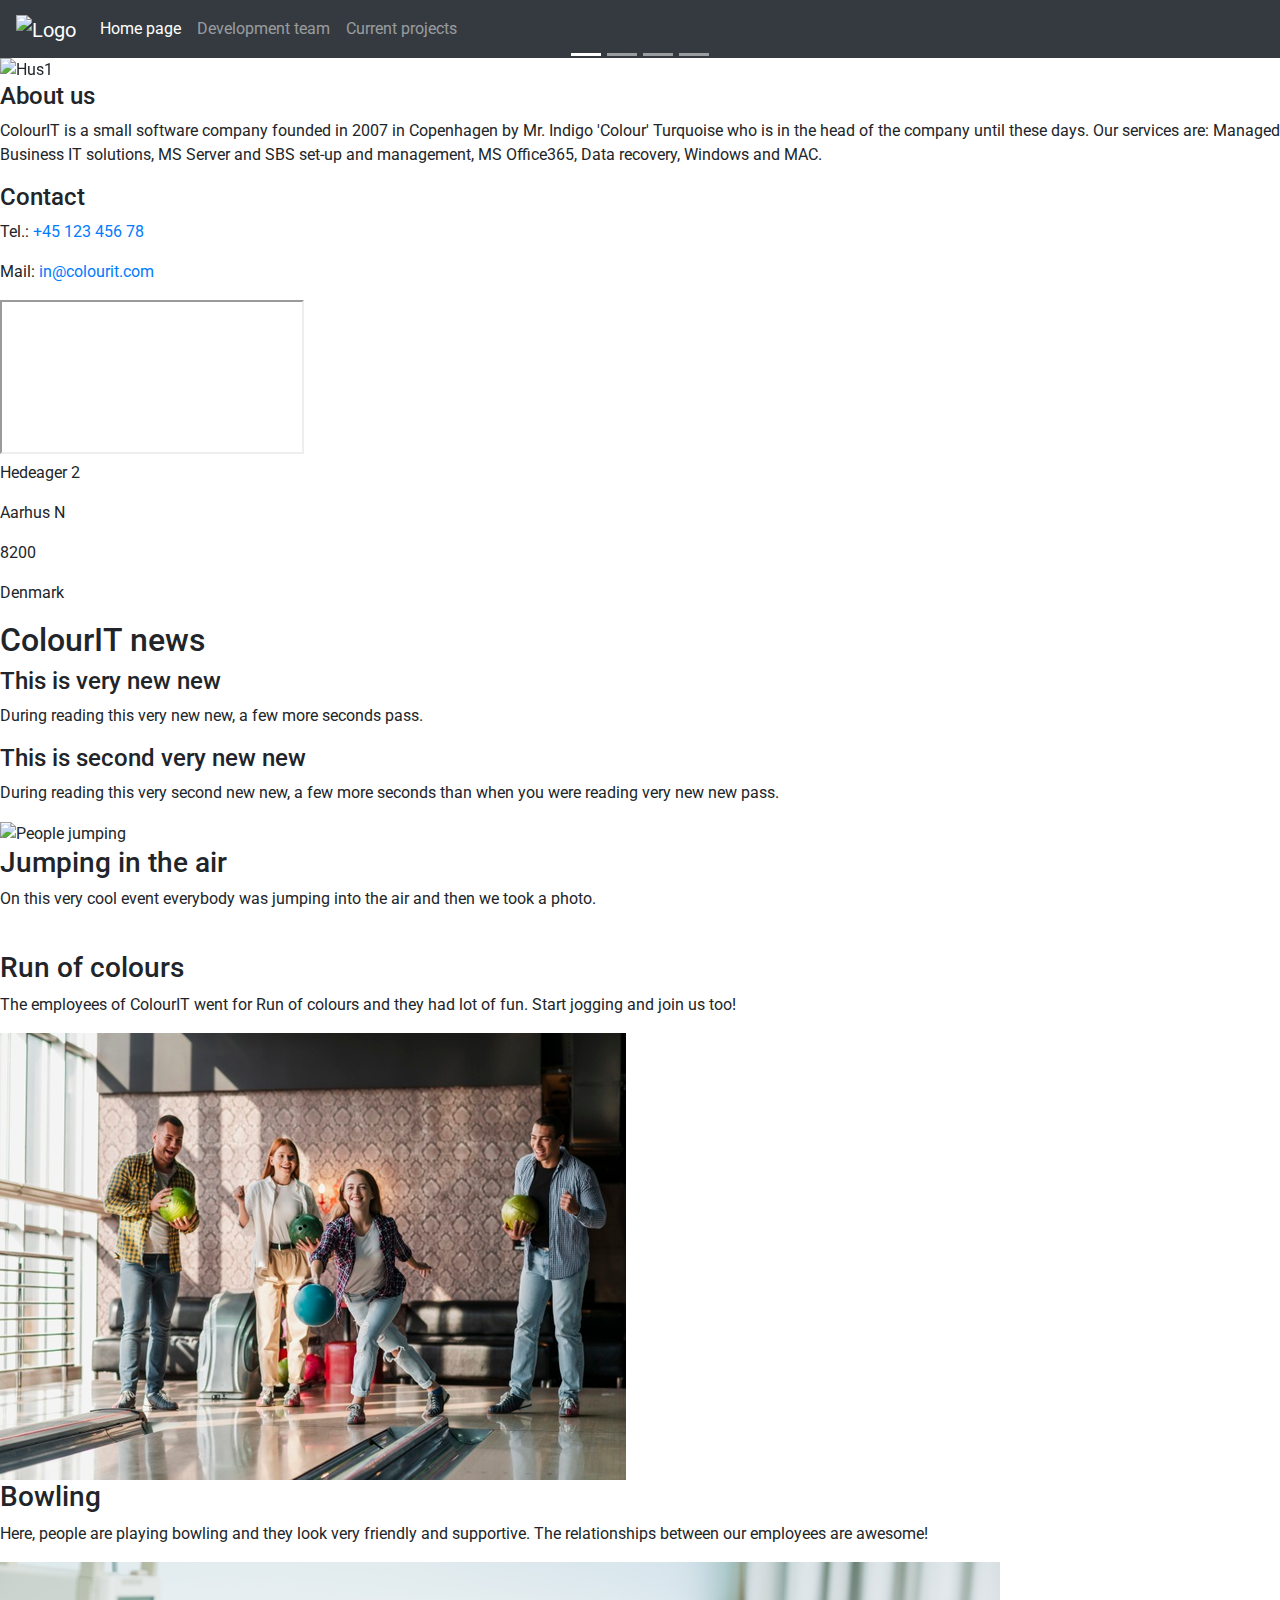
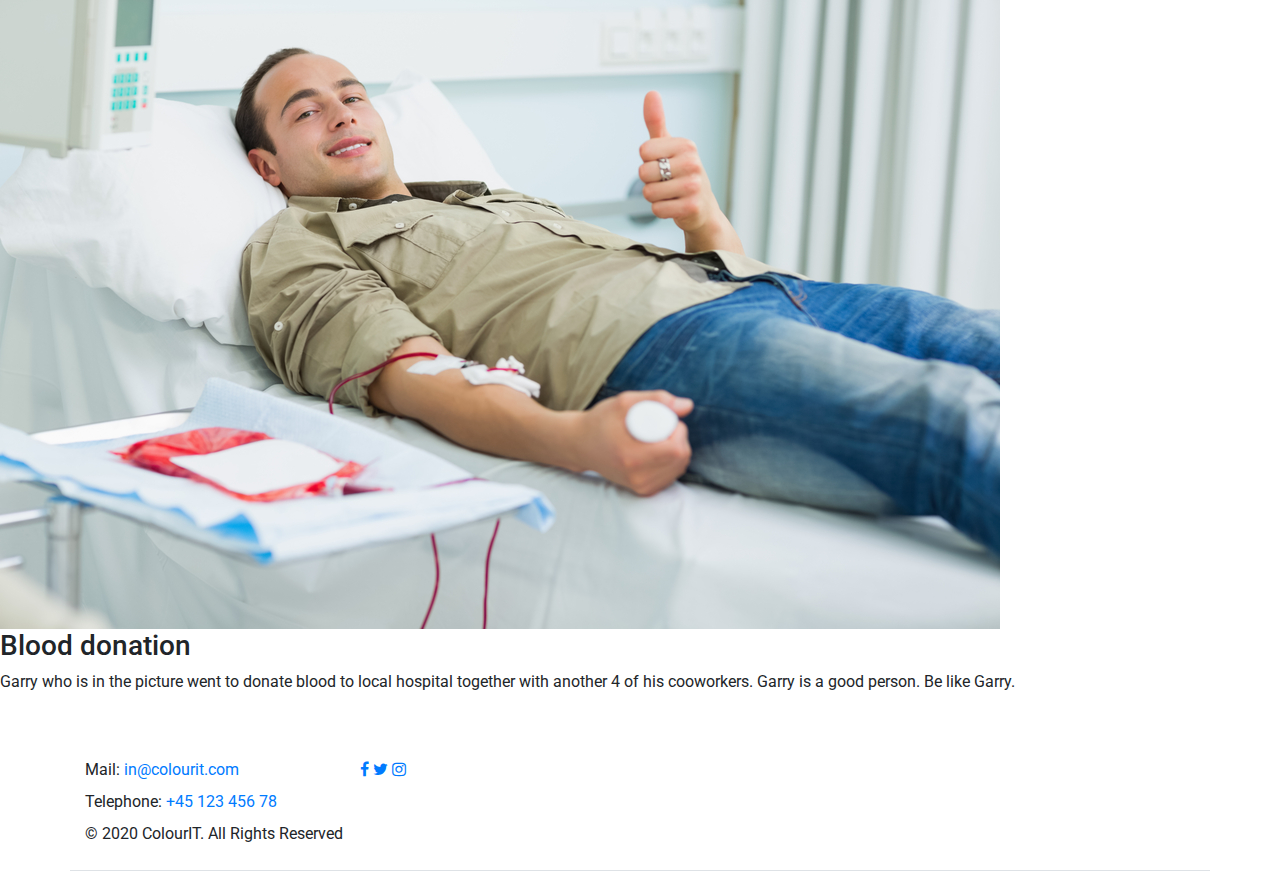
==== Website/index.html @ 2f502f60 "I want to commit suicide" ====
<!doctype html>

<html lang="en">
<head>
    <title>Home page</title>
    <meta name="viewport" content="width=device-width, initial-scale=1">
    <meta name="author" content="Markéta Lapčíková">
    <meta http-equiv="Content-Type" content="text/html; charset=utf-8">

    <link rel="stylesheet" href="style.css?v=3">
    
    <link href="css/basic.css?v=2" rel="stylesheet" type="text/css">
    <link href="https://fonts.googleapis.com/css?family=Fjalla+One&display=swap" rel="stylesheet">
    <link href="https://fonts.googleapis.com/css?family=Roboto&display=swap" rel="stylesheet">
    <link href="https://fonts.googleapis.com/css?family=Montserrat&display=swap" rel="stylesheet">
    <link href="https://fonts.googleapis.com/css?family=Rubik" rel="stylesheet">

    <link rel="stylesheet" href="https://cdnjs.cloudflare.com/ajax/libs/font-awesome/4.7.0/css/font-awesome.min.css">
    
    <!--BS src-->
    <link rel="stylesheet" href="https://maxcdn.bootstrapcdn.com/bootstrap/4.5.2/css/bootstrap.min.css">
    <script src="https://ajax.googleapis.com/ajax/libs/jquery/3.5.1/jquery.min.js"></script>
    <script src="https://cdnjs.cloudflare.com/ajax/libs/popper.js/1.16.0/umd/popper.min.js"></script>
    <script src="https://maxcdn.bootstrapcdn.com/bootstrap/4.5.2/js/bootstrap.min.js"></script>
    
</head>

<body>
    <!--NAVIGATION-->
    <header>
        <nav class="navbar navbar-expand-md bg-dark navbar-dark">
            <a class="navbar-brand" href="index.html">
                <img src="img/logo.png" alt="Logo" style="width:100px;">
            </a>
            <button class="navbar-toggler" type="button" data-toggle="collapse" data-target="#collapsibleNavbar">
                <span class="navbar-toggler-icon"></span>
            </button>
            <div class="collapse navbar-collapse" id="collapsibleNavbar">
                <ul class="navbar-nav">
                    <li class="nav-item active">
                        <a class="nav-link" href="index.html">Home page</a>
                    </li>
                    <li class="nav-item">
                        <a class="nav-link" href="development_team.html">Development team</a>
                    </li>
                    <li class="nav-item">
                        <a class="nav-link" href="current_projects.html">Current projects</a>
                    </li>
                </ul>
            </div>
        </nav>
	</header>
      <main>
        <div class="grid_container"><!--the whole main (about us, contact, events, news)-->
            <!--ABOUT US, CONTACT-->
            <div class="main_content">
                <div id="demo" class="carousel slide" data-ride="carousel">

                  <!-- Indicators -->
                  <ul class="carousel-indicators">
                    <li data-target="#demo" data-slide-to="0" class="active"></li>
                    <li data-target="#demo" data-slide-to="1"></li>
                    <li data-target="#demo" data-slide-to="2"></li>
                    <li data-target="#demo" data-slide-to="3"></li>
                  </ul>

                  <!-- The slideshow -->
                  <div class="carousel-inner">
                    <div class="carousel-item active">
                      <img src="img/hus1.jpg" alt="Hus1">
                    </div>
                    <div class="carousel-item">
                      <img src="img/hus2.jpg" alt="Hus2">
                    </div>
                    <div class="carousel-item">
                      <img src="img/hus3.jpg" alt="Hus3">
                    </div>
                      <div class="carousel-item">
                      <img src="img/hus4.jpg" alt="hus4">
                    </div>
                  </div>

                  <!-- Left and right controls -->
                  <a class="carousel-control-prev" href="#demo" data-slide="prev">
                    <span class="carousel-control-prev-icon"></span>
                  </a>
                  <a class="carousel-control-next" href="#demo" data-slide="next">
                    <span class="carousel-control-next-icon"></span>
                  </a>

                </div>
                <div class="main_content_section">
                    <h4>About us</h4>
                    <p>ColourIT is a small software company founded in 2007 in Copenhagen by Mr. Indigo 'Colour' Turquoise who is in the head of the company until these days. Our services are: Managed Business IT solutions, MS Server and SBS set-up and management, MS Office365, Data recovery, Windows and MAC.</p>
                </div>
             
                <div class="main_content_section">
                    <h4>Contact</h4>
                    <div class="grid_container_section">
                        <div class="min_content_section_contact grid_section_contact1">
                            <p>Tel.: <a href="tel:123456789">+45 123 456 78</a></p>
                            <p>Mail: <a href="mailto:in@colourit.com">in@colourit.com</a></p>
                        </div>
                        <div class="grid_section_map">
                            <iframe src="https://www.google.com/maps/embed?pb=!1m18!1m12!1m3!1d5473.910065415643!2d10.176245231894253!3d56.1935718170825!2m3!1f0!2f0!3f0!3m2!1i1024!2i768!4f13.1!3m3!1m2!1s0x464c3e29f591712d%3A0xda44fe4e1acb318d!2sHedeager%202%2C%208200%20Aarhus%2C%20D%C3%A1nsko!5e0!3m2!1scs!2sus!4v1603221773845!5m2!1scs!2sus"></iframe>
                        </div>
                        <div class="min_content_section_contact grid_section_contact2">
                            <p>Hedeager 2</p>
                            <p>Aarhus N</p>
                            <p>8200</p>
                            <p>Denmark</p>                        
                        </div>
                    </div>
                </div>
            </div>
        
            
            
            <!--NEWS-->
            <div class="main_news">
                <h2>ColourIT news</h2>
                <div class="main_new">
                    <h4>This is very new new</h4>
                    <p class="main_new_text">During reading this very new new, a few more seconds pass.</p>
                </div>
                <div class="main_new">
                    <h4>This is second very new new</h4>
                    <p class="main_new_text">During reading this very second new new, a few more seconds than when you were reading very new new pass.</p>
                </div>
            </div>
            
            
            <!--EVENTS-->
            <div class="main_event1">
                <img src="img/event1.jpg" alt="People jumping">
                <div class="event_text">
                    <h3>Jumping in the air</h3>
                    <p>On this very cool event everybody was jumping into the air and then we took a photo. </p>  
                </div>
            </div>
            <div class="main_event2">
                <img src="img/event2.jpg" alt="">
                <div class="event_text">
                    <h3>Run of colours</h3>
                    <p>The employees of ColourIT went for Run of colours and they had lot of fun. Start jogging and join us too!</p>
                    
                </div>
            </div>
            <div class="main_event3">
                <img src="img/event3.jpg" alt="People playing bowling">
                <div class="event_text">
                    <h3>Bowling</h3>
                    <p>Here, people are playing bowling and they look very friendly and supportive. The relationships between our employees are awesome!</p>
                </div>
            </div>
            <div class="main_event4">
                <img src="img/event4.jpeg" alt="Garry giving blood">
                <div class="event_text">
                    <h3>Blood donation</h3>
                    <p>Garry who is in the picture went to donate blood to local hospital together with another 4 of his cooworkers. Garry is a good person. Be like Garry.</p>
                </div> 
            </div>
          </div>
    </main>
    
    <!-- Footer -->
    <footer>
        <div class="container pt-5 border-bottom">
            <div class="row">
                <div class="col-md-9 col-sm-12">
                    
                    <div class="col-md-4 col-sm-6 col-6 p-0 float-left mb-3">
                        <ul class="list-group">
                            <li class="list-group-item bg-transparent border-0 p-0 mb-2">
                                Mail: <a href="mailto:in@colourit.com">in@colourit.com</a>
                            </li>
                            <li class="list-group-item bg-transparent border-0 p-0 mb-2">
                                Telephone: <a href="tel:004512345678">+45 123 456 78</a>
                            </li>
                            <li class="list-group-item bg-transparent border-0 p-0 mb-2">
                                &copy; 2020 ColourIT. All Rights Reserved
                            </li>
                        </ul>
                    </div>
                    <div class="col-md-6 col-sm-6 col-6 mb-6 p-0 float-left">
                        <a href="https://www.facebook.com/" class="fa fa-facebook"></a>
                        <a href="https://twitter.com/?lang=cs" class="fa fa-twitter"></a>
                        <a href="https://www.instagram.com/" class="fa fa-instagram"></a>
                    </div>
                </div>
            </div>
        </div>
    </footer>
    <!-- Footer -->	
      
</body>
</html>
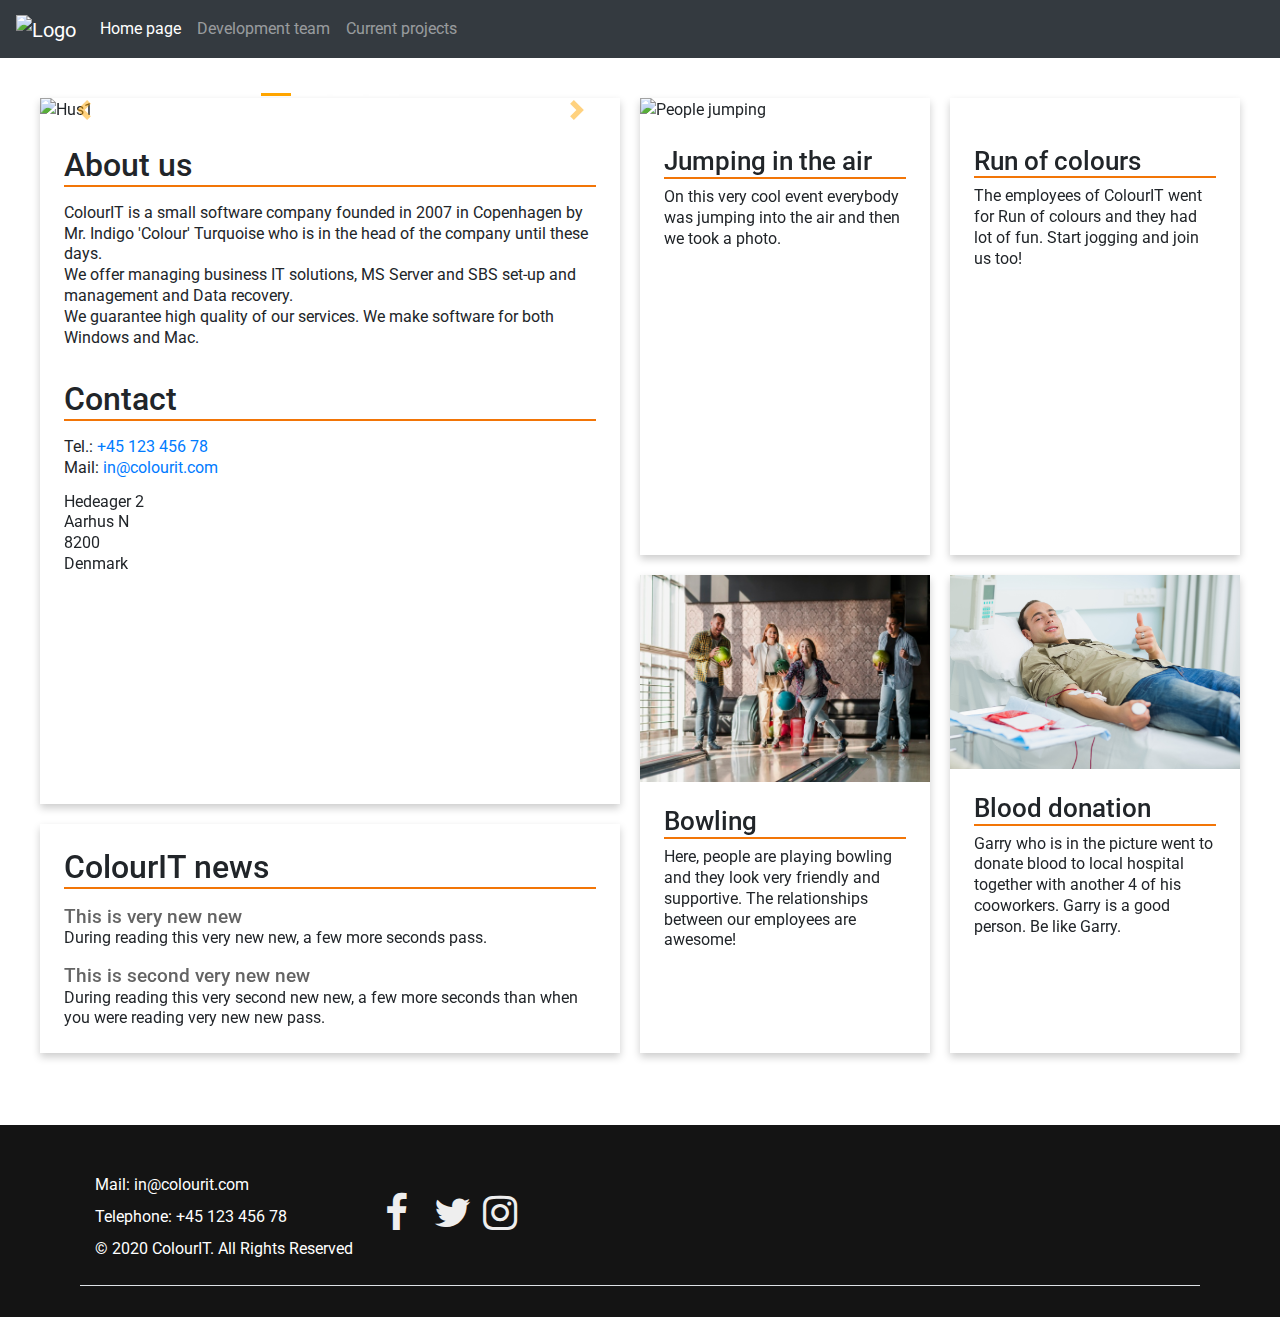
==== commit 4efcfa0d: "Merge remote-tracking branch 'origin/main' into main" ====
--- a/Website/index.html
+++ b/Website/index.html
@@ -91,7 +91,9 @@
                 </div>
                 <div class="main_content_section">
                     <h4>About us</h4>
-                    <p>ColourIT is a small software company founded in 2007 in Copenhagen by Mr. Indigo 'Colour' Turquoise who is in the head of the company until these days. Our services are: Managed Business IT solutions, MS Server and SBS set-up and management, MS Office365, Data recovery, Windows and MAC.</p>
+                    <p>ColourIT is a small software company founded in 2007 in Copenhagen by Mr. Indigo 'Colour' Turquoise who is in the head of the company until these days. </p>
+                    <p>We offer managing business IT solutions, MS Server and SBS set-up and management and Data recovery.</p>
+                    <p>We guarantee high quality of our services. We make software for both Windows and Mac. </p>
                 </div>
              
                 <div class="main_content_section">
--- a/Website/style.css
+++ b/Website/style.css
@@ -0,0 +1,483 @@
+@charset "utf-8";
+/* CSS Document */
+
+/*
+black #0D0D0D
+orange #F27507
+dark gray #3d3d3d
+light gray #646464
+#141414
+#FFFFFF
+*/
+
+/*roskfmwoe*/
+/*--------------------------------------------------------*/
+/*GENERAL*/
+
+h1 {
+    font-family: Roboto;
+    font-size: 3em;
+    text-transform: uppercase;
+    padding-left: 1em;
+}
+
+body {
+    margin: 0;
+    padding: 0;
+    box-sizing: border-box;
+    font-family: Roboto;
+}
+
+a {
+    text-decoration: none;
+}
+
+a:hover {
+    color: #F27507;
+    transition-duration: .3s;
+}
+
+p {
+    margin: 0 0 1em 0;
+    line-height: 1.3;
+}
+
+main {
+    padding: 20px;
+}
+
+
+
+
+/*--------------------------------------------------------*/
+/*HOME PAGE*/
+.grid_container {
+    display: grid;
+    grid-template-columns: 2fr 1fr 1fr;
+    grid-template-rows: 2fr 1fr 1fr;
+    grid-template-areas: 'content event1 event2'
+        'content event3 event4'
+        'news event3 event4';
+    grid-gap: 20px;
+    padding: 20px;
+}
+
+.grid_container img {
+    width: 100%;
+}
+
+.grid_container > div {
+    box-shadow: 0 4px 8px 0 rgba(0, 0, 0, 0.2);
+}
+
+.event_text,
+.main_content_section,
+.main_news {
+    padding: 1.5em;
+    padding-bottom: 0.5em;
+}
+
+/* Make the image fully responsive */
+.carousel-inner img {
+    width: 100%;
+    height: 100%;
+}
+
+
+
+/*EVENTS*/
+.main_event1 {
+    grid-area: event1;
+}
+
+.main_event2 {
+    grid-area: event2;
+}
+
+.main_event3 {
+    grid-area: event3;
+}
+
+.main_event4 {
+    grid-area: event4;
+}
+
+.event_text h3 {
+    border-bottom: #F27507 solid 2px;
+    margin-top: 0;
+    font-size: 1.6em;
+}
+
+.main_event1,
+.main_event2,
+.main_event3,
+.main_event4 {
+    overflow: hidden;
+}
+
+/*ABOUT US, CONTACT*/
+.main_content {
+    grid-area: content;
+}
+
+.main_content_section h4 {
+    font-size: 2em;
+    margin-bottom: 0.5em;
+    border-bottom: #F27507 solid 2px;
+    margin-top: 0;
+}
+
+.main_content_section p {
+    margin: 0;
+}
+
+.grid_container_section {
+    display: grid;
+    grid-auto-columns: 1fr 2fr 1fr;
+    grid-template-areas: 'contact1 map contact2';
+}
+
+.grid_section_contact1 {
+    grid-area: contact1;
+}
+
+.grid_section_map {
+    grid-area: map;
+    margin: auto;
+}
+
+.grid_section_contact2 {
+    grid-area: contact2;
+}
+
+.grid_section_map iframe {
+    max-width: 16em;
+    max-height: 9em;
+    padding: 0 1em;
+    border: 0;
+}
+
+
+/*NEWS*/
+.main_news {
+    grid-area: news;
+}
+
+.main_news h2 {
+    font-size: 2em;
+    margin-bottom: 0.5em;
+    border-bottom: #F27507 solid 2px;
+    margin-top: 0;
+}
+
+.main_new h4 {
+    margin: 0;
+    font-size: 1.2em;
+    color: #646464;
+}
+
+
+
+
+/*--------------------------------------------------------*/
+/*DEVELOPMENT TEAM*/
+.developers .card img {
+    width: 100%;
+}
+
+.developers {
+    margin: 2em 3% 0;
+    display: grid;
+    grid-template-columns: 1fr 1fr 1fr 1fr;
+}
+
+/*CARDS*/
+.card {
+    box-shadow: 0 4px 8px 0 rgba(0, 0, 0, 0.2);
+    max-width: 350px;
+    margin: auto;
+    text-align: center;
+    margin: 2em;
+    position: relative;
+    padding-bottom: 3em;
+}
+
+.card_text {
+    padding: 0.5em;
+}
+
+.card .card_contact {
+    border: none;
+    outline: 0;
+    display: inline-block;
+    padding: 8px;
+    color: white;
+    background-color: #000;
+    text-align: center;
+    width: 100%;
+    font-size: 18px;
+    margin-bottom: 0;
+    position: absolute;
+    bottom: 0;
+    left: 0;
+}
+
+.card_contact a {
+    color: white;
+}
+
+.card a:hover {
+    color: #F27507;
+}
+
+.card .card_name {
+    font-size: 2em;
+    text-transform: uppercase;
+    padding-top: 0.3em;
+    margin-bottom: 0.3em;
+    padding: 0.5em;
+}
+
+
+
+/*--------------------------------------------------------*/
+/*CURRENT PROJECTS*/
+.short_descr {
+    margin-left: 10em;
+}
+
+/*TABLES*/
+table {
+    border-collapse: collapse;
+    width: 80%;
+    margin: 2em 10em 10em 10em;
+    border-bottom: 2px solid #141414;
+    box-shadow: 0px 0px 10px rgba(0, 0, 0, 0.10),
+        0px 5px 10px rgba(0, 0, 0, 0.05),
+        0px 10px 10px rgba(0, 0, 0, 0.05),
+        0px 15px 10px rgba(0, 0, 0, 0.05);
+
+}
+
+thead {
+    background-color: #141414;
+    color: #F2F2F0;
+    font-size: 1.1em;
+}
+
+tr {
+    height: 5em;
+    border-bottom: 1px solid #BFBFBF;
+}
+
+tbody tr:hover {
+    background-color: #f4f4f4;
+}
+
+th,
+td {
+    padding: .8em 1em;
+    vertical-align: middle;
+    text-align: left;
+
+}
+
+.table_character {
+    height: 5em;
+    width: 550px;
+    overflow-y: scroll;
+
+}
+
+
+/*--------------------------------------------------------*/
+/*FOOTER*/
+footer {
+    height: 12em;
+    background-color: #141414;
+    justify-content: center;
+    display: flex;
+    flex-direction: row;
+    align-items: center;
+    justify-content: space-between;
+    padding: 0 5em;
+    margin-top: 2em;
+}
+
+footer ul {
+    list-style: none;
+}
+
+footer ul li {
+    padding-bottom: .6em;
+    font-size: 1em;
+    color: #FFFFFF;
+}
+
+footer p {
+    color: #646464;
+}
+
+footer a {
+    color: white;
+}
+
+/*FONT AWESOME*/
+.fa {
+    padding: 15px;
+    font-size: 40px !important;
+    width: 5px;
+    height: 5px;
+    text-align: center;
+    text-decoration: none;
+    margin: 5px 5px;
+    box-sizing: content-box;
+    border-radius: 50%;
+}
+
+.fa-facebook,
+.fa-instagram,
+.fa-twitter {
+    background: transparent;
+    color: #eeeeee;
+}
+
+.fa-facebook:hover,
+.fa-instagram:hover,
+.fa-twitter:hover {
+    color: #F2490C;
+    transition-duration: 0.4s;
+    text-decoration: none;
+}
+
+/*CAROUSEL*/
+
+.carousel-indicators .active {
+    background-color: #ffa500;
+}
+
+.carousel-control-prev-icon {
+    background-image: url("data:image/svg+xml;charset=utf8,%3Csvg xmlns='http://www.w3.org/2000/svg' fill='%23ffa500' viewBox='0 0 8 8'%3E%3Cpath d='M5.25 0l-4 4 4 4 1.5-1.5-2.5-2.5 2.5-2.5-1.5-1.5z'/%3E%3C/svg%3E") !important;
+}
+
+.carousel-control-next-icon {
+    background-image: url("data:image/svg+xml;charset=utf8,%3Csvg xmlns='http://www.w3.org/2000/svg' fill='%23ffa500' viewBox='0 0 8 8'%3E%3Cpath d='M2.75 0l-1.5 1.5 2.5 2.5-2.5 2.5 1.5 1.5 4-4-4-4z'/%3E%3C/svg%3E") !important;
+}
+
+
+
+/*--------------------------------------------------------*/
+/*MEDIA QUERIES*/
+
+@media only screen and (max-width:1460px) {
+    .grid_container_section {
+        grid-auto-columns: 1fr 1fr;
+        grid-template-areas: 'contact1 map''contact2 map';
+    }
+
+    .developers {
+        grid-template-columns: 1fr 1fr 1fr;
+    }
+
+
+    @media only screen and (max-width:1070px) {
+        .grid_container {
+            grid-template-columns: 3fr 2fr;
+            grid-template-rows: 1fr;
+            grid-template-areas:
+                'content event1'
+                'content event2'
+                'news event3'
+                'news event4';
+            padding: 1px;
+        }
+
+        .grid_section_map {
+            display: none;
+        }
+
+        .short_descr {
+            margin-left: 1em;
+        }
+
+        table {
+            margin: 2em 10em 10em 5em;
+        }
+
+        .developers {
+            margin: 0 5% 5% 0;
+            font-size: 90%;
+            padding: 0;
+            grid-template-columns: 1fr 1fr;
+
+        }
+
+        h1 {
+            padding: 10px;
+        }
+    }
+
+    @media only screen and (max-width:650px) {
+        .developers {
+            margin: 0 16% 0;
+            grid-template-columns: 1fr;
+        }
+
+        main {
+            padding: 0.2px;
+        }
+
+    }
+
+    @media only screen and (max-width:576px) {
+        html {
+            font-size: 90%;
+        }
+
+        .grid_container {
+            grid-template-columns: 1fr;
+            grid-template-rows: 1fr;
+            grid-template-areas: 'content''news''event1''event2'
+                'event3''event4';
+            padding: 1px;
+        }
+
+        container img {
+            width: 90%;
+        }
+
+        table {
+            margin: 0em 10em 10em 2.5em;
+        }
+
+        .grid_container_section {
+            grid-template-areas: 'contact1''contact2';
+            align-content: space-around;
+        }
+
+        main {
+            padding: 0.2px;
+        }
+
+        footer {
+            height: auto;
+            padding: 0px;
+            margin-top: 0px;
+        }
+
+        .card {
+            margin-left: 3.5em;
+
+        }
+    }
+
+    @media only screen and (max-width:460px) {
+        html {
+            font-size: 80%;
+        }
+
+        .developers {
+            margin: 0 2% 0;
+        }
+
+    }
